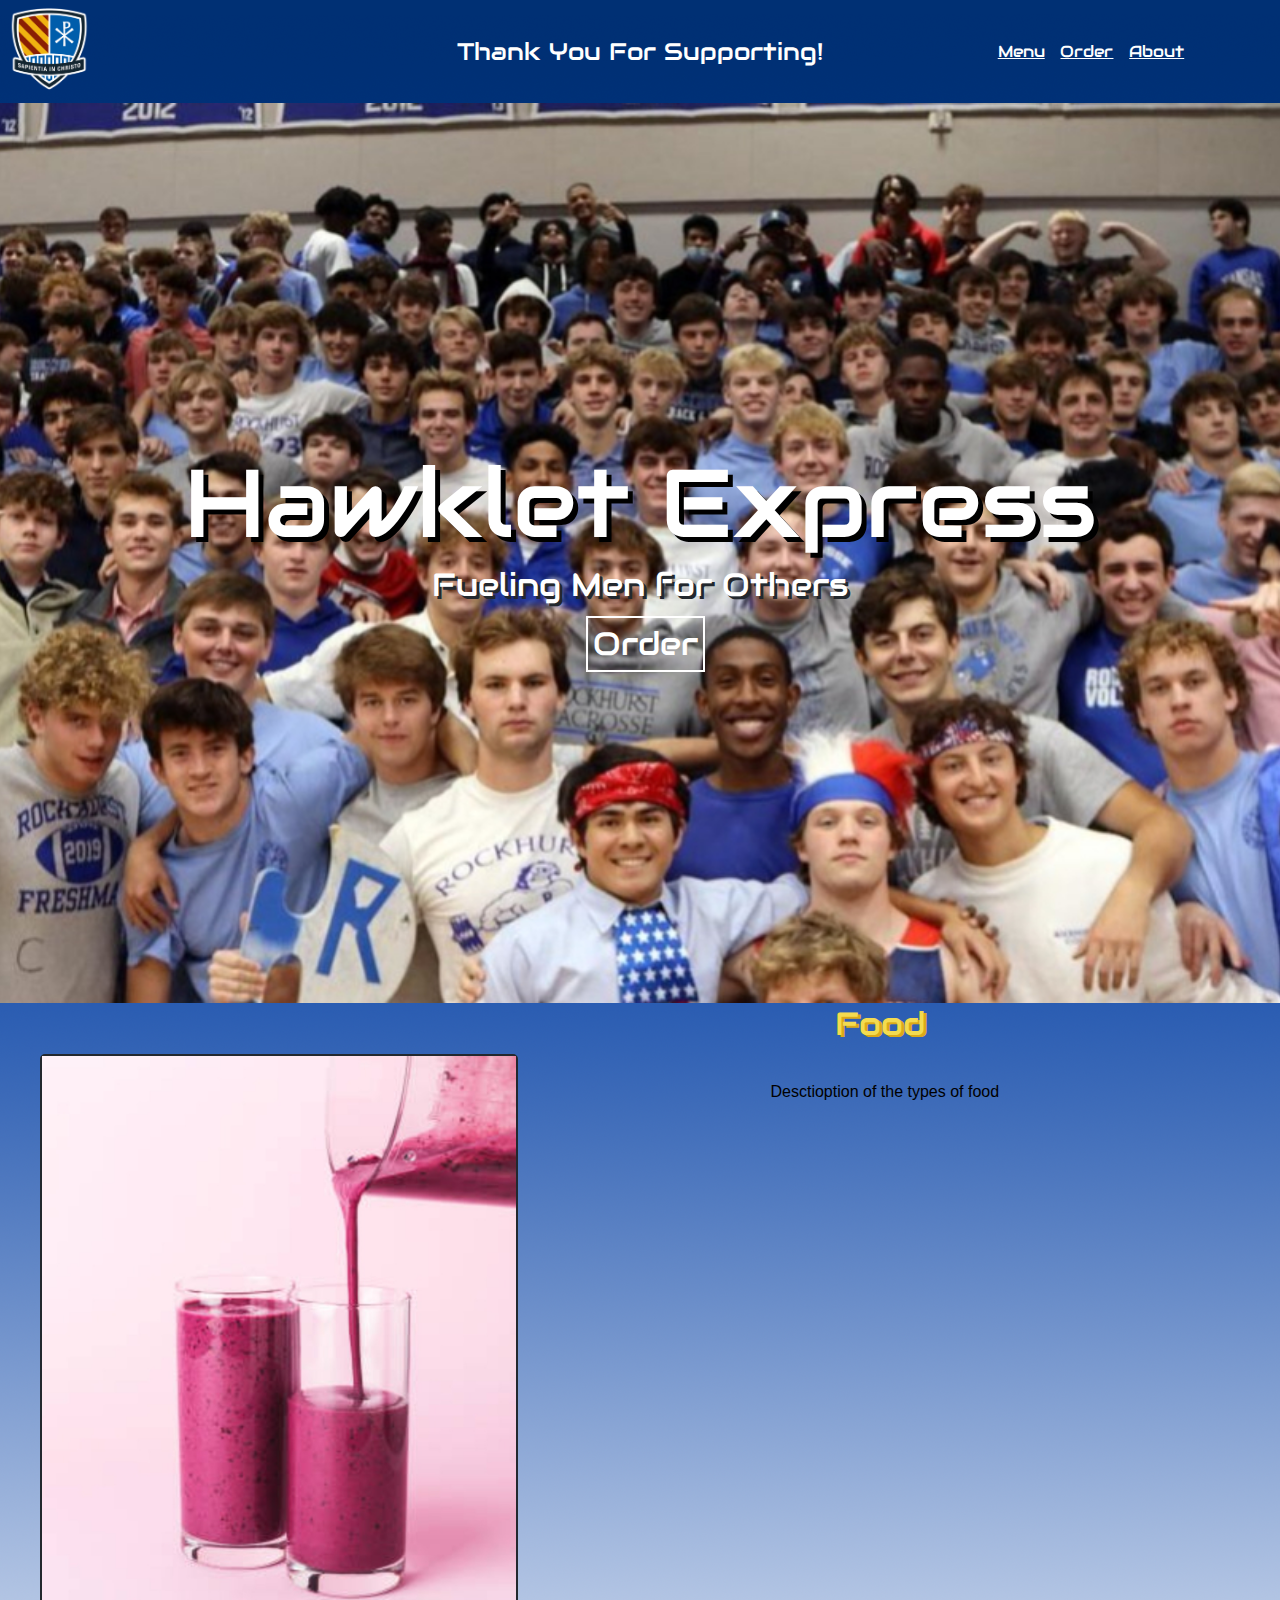
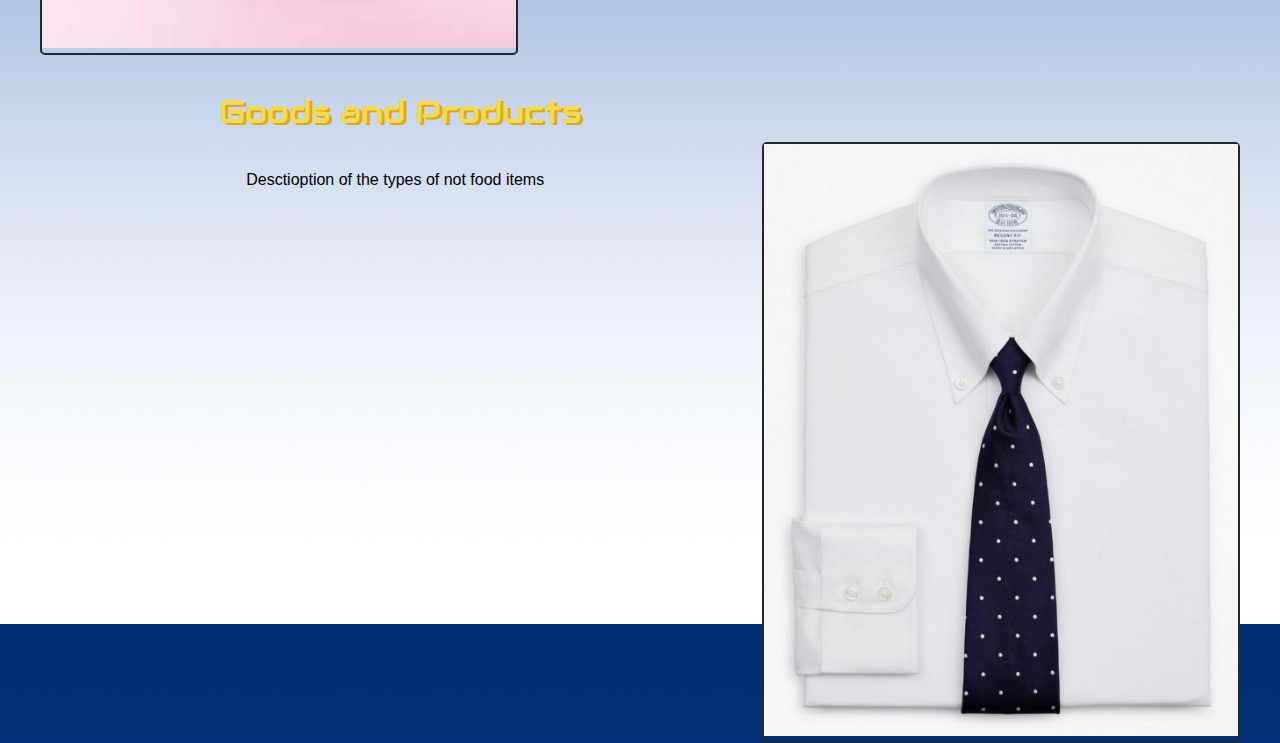
==== index.html @ bd1f8bcd "3rd shove of 2nd Draft" ====
<!DOCTYPE html>
<html>

<head>
  <title>Hawklet Express</title>
  <link rel="preconnect" href="https://fonts.googleapis.com">
<link rel="preconnect" href="https://fonts.gstatic.com" crossorigin>
<link href="https://fonts.googleapis.com/css2?family=Audiowide&display=swap" rel="stylesheet">
  <link href="style.css" rel="stylesheet" type="text/css" />
</head>

<body>
    <div class="header flex">
        <div class = "flex left x1">
            <a href="index.html">
                <img id="crest" src="images/rockCrest.png" alt="">
            </a>
        </div>
        <div class="x3"></div>
        <div class = "x5 flex center middle thanks">Thank You For Supporting!</div>
        <div id="nav" class="flex center middle right x4">
            <div class="flex center"><a href="menu.html">Menu</a> </div>
            <div class="flex center"><a href="order.html">Order</a></div>
            <div class="flex center"><a href="about.html">About</a></div>
        </div>
    </div>


    <div id="k" class = "flex middle center">
        <div>
            <div class="name">
                <div  id="cafeName" class="flex center bottom">Hawklet Express</div>
                <div id="theme" class="flex center top">Fueling Men for Others</div>
            </div>
            <div id="order" class ="flex center middle">
                <a href="order.html">
                    <span>Order</span>
                </a>
            </div>
        </div>
    </div>


    <div class="container">
        <div class="section">
			<div class="flex">
				<div class="x2"></div>
				<div class="title flex center x3"> <span>Food</span></div>
			</div>			
			<div class="flex"  style="margin-top:10px;">
				<div class="exampleImage x2">
					<img src="images/Smoothing-pouring.jpg" alt="">
				</div>
				<div class="articleLeft x3 " id ="article3">
					<div class="info flex center">
						<p>Desctioption of the types of food </p>
					</div>
				</div>
			</div>
		</div>

		
		<div class="section">
			<div class="flex">
				<div class="title flex center x3"> <span>Goods and Products</span></div>
				<div class="x2"></div>
			</div>			
			<div class="flex" style="margin-top:10px;">
				<div class="articleRight x3 " id ="article3">
					
					<div class="info flex center">
						<p>Desctioption of the types of not food items </p>
					</div>
				</div>
				<div class="exampleImage x2">
					<img src="images/white-shirt&tie.jpg" alt="">
				</div>
			</div>
		</div>

    </div>

</body>
</html>
---- style.css ----
html, body {
	height: 100%;
	width: 100%;
	margin:0;
	font-family: 'Audiowide', cursive;
	
	
}

body{background-image: url(images/BackGround.png);}

/*div {
	border: solid black 2px;
	margin: 5px;
	padding: 5px;
}*/


img{width:100%;}

.flex{display: flex;}
.flex.right{justify-content: right;}
.flex.center{justify-content: center;}
.flex.left{justify-content: left;}
.flex.top{align-items: top;}
.flex.middle{align-items: center};
.flex.bottom{align-items: bottom;}

.x1{flex:1;}
.x2{flex:2;}
.x3{flex:3;}
.x4{flex:4;}
.x5{flex:5;}
.x6{flex:6;}
.x7{flex:7;}
.x8{flex:8;}

.header{
	background:transparent;
	
	
}

.cafeLogo{
	border: solid 2px black;
	color: black;
}


#nav div{
	padding-left: 4%;
}

a{
	color: white;
}





.container{
	max-width: 1200px;
	margin:auto;
}

#k{
 	background-image: url(images/2023.jpg);
	 background-position: center;
	 background-repeat: no-repeat;
	 background-size: cover;
	 height:100%;
}

.name{
	color: white;
}

#cafeName{
	font-size: 600%;
	text-shadow: 5px 5px black;
}

#theme{
	font-size: 200%;
	text-shadow: 3px 3px #23282e;
	
}
#order{
	margin-top:2%;
}
#order a{
	text-decoration: none;
}

#order a span{ 
	border:solid white 2px;
	font-size: 200%;
	padding: 5%;
}







.title{
	color: #f3db51;
	font-size: 200%;
	text-shadow: 3px 2px #dbaa18;
	
	/* dark-yellow: #dbaa18
	   light-yellow: #f3db51
	   dark red: #6a282a
	   */
}
.exampleImage{
	border:solid #23282e 2px;
	height:100%;
	border-radius: 5px;
}
.section{
	margin-bottom:3%;
}
.info {
	/*border: solid #23282e 2px; */
	/*height:98%;*/
	/*background-color:#bbbbbb;*/
	/*border-radius:5px;*/
	font-family:sans-serif;
	
}

p{
	margin:4%;
}

.articleRight{
	margin-right:1%;
}
.articleLeft{
	margin-left:1%;
}

.margin-Bottom{
	margin-bottom: 3%;
}

.thanks{
	color:white;
	font-size:150%;
}



/*about.html*/

.textBox{
	color:#bbbbbb;
	margin-left:15%;
	margin-right:15%;
	padding-top:2%;
}
#aboutTitle{
	
	padding-top: 2%;
}
#aboutTitle span{
	border-bottom:solid black 3px;
}
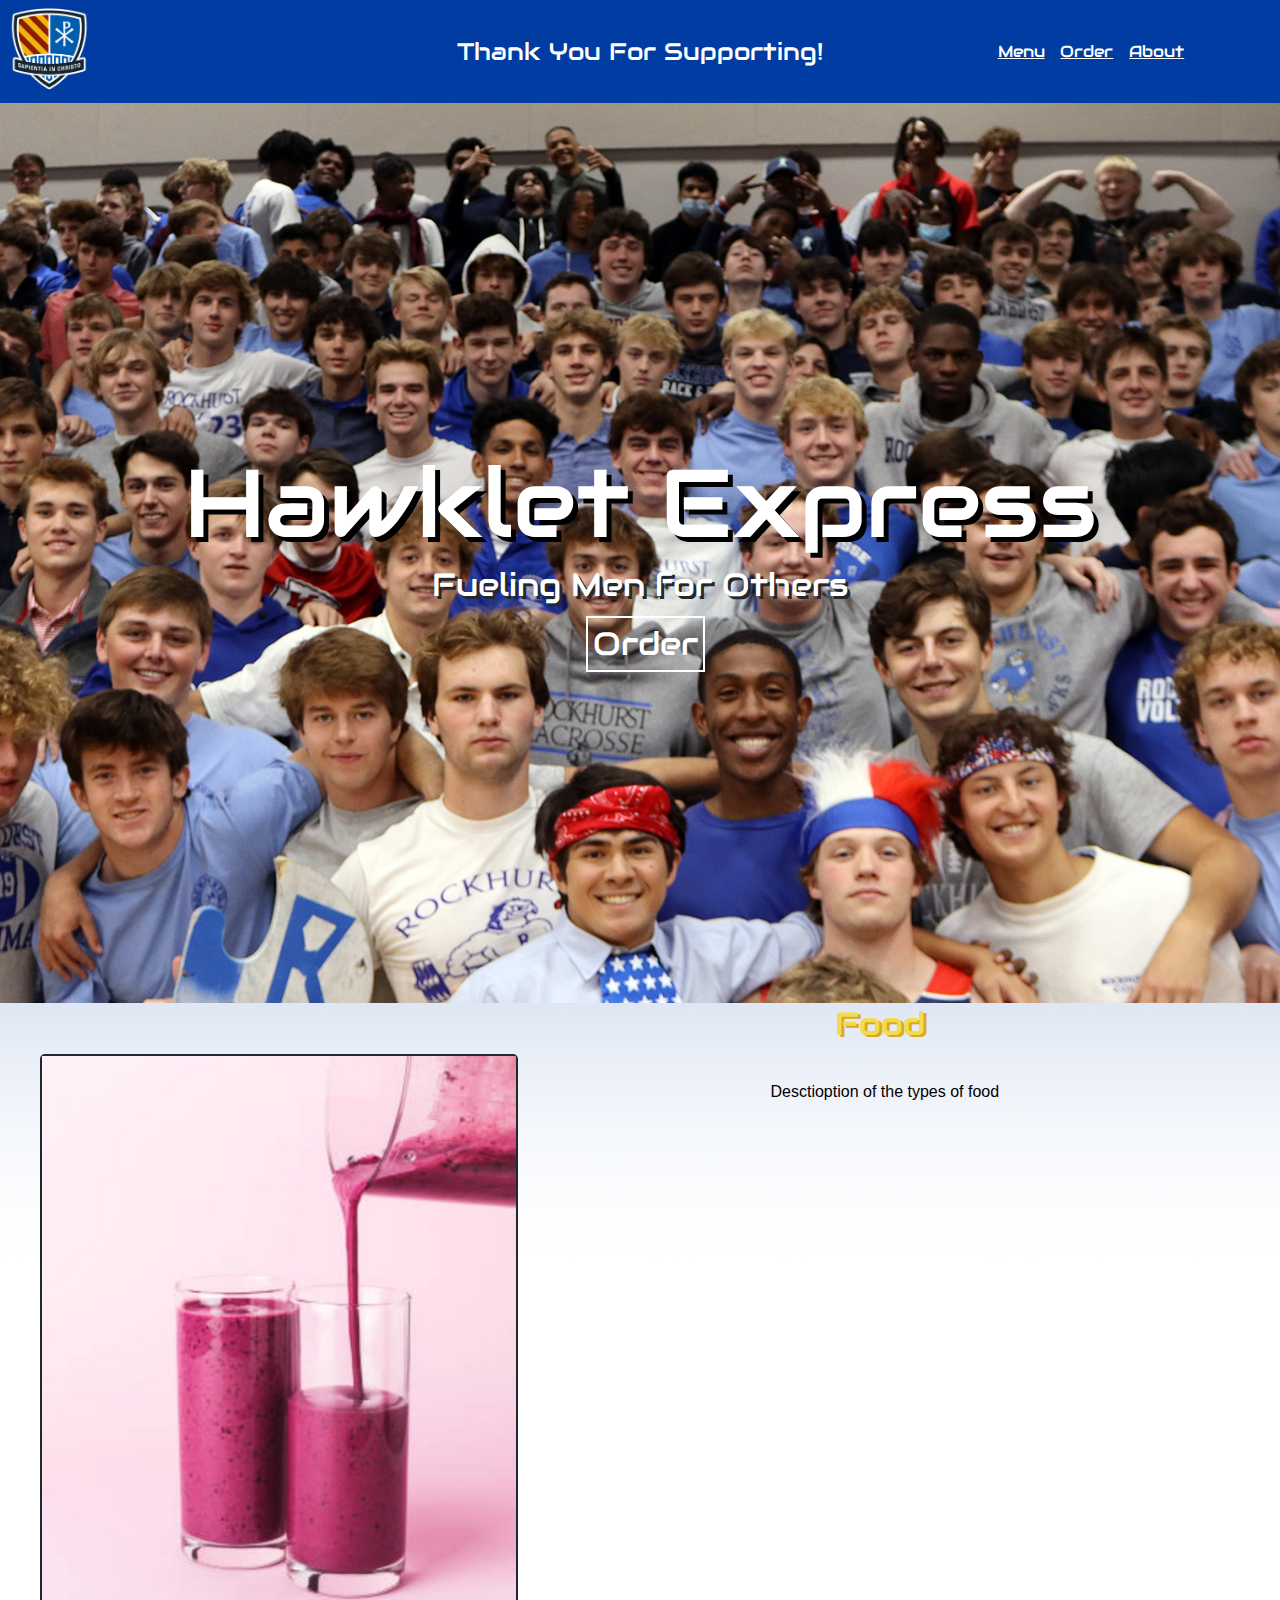
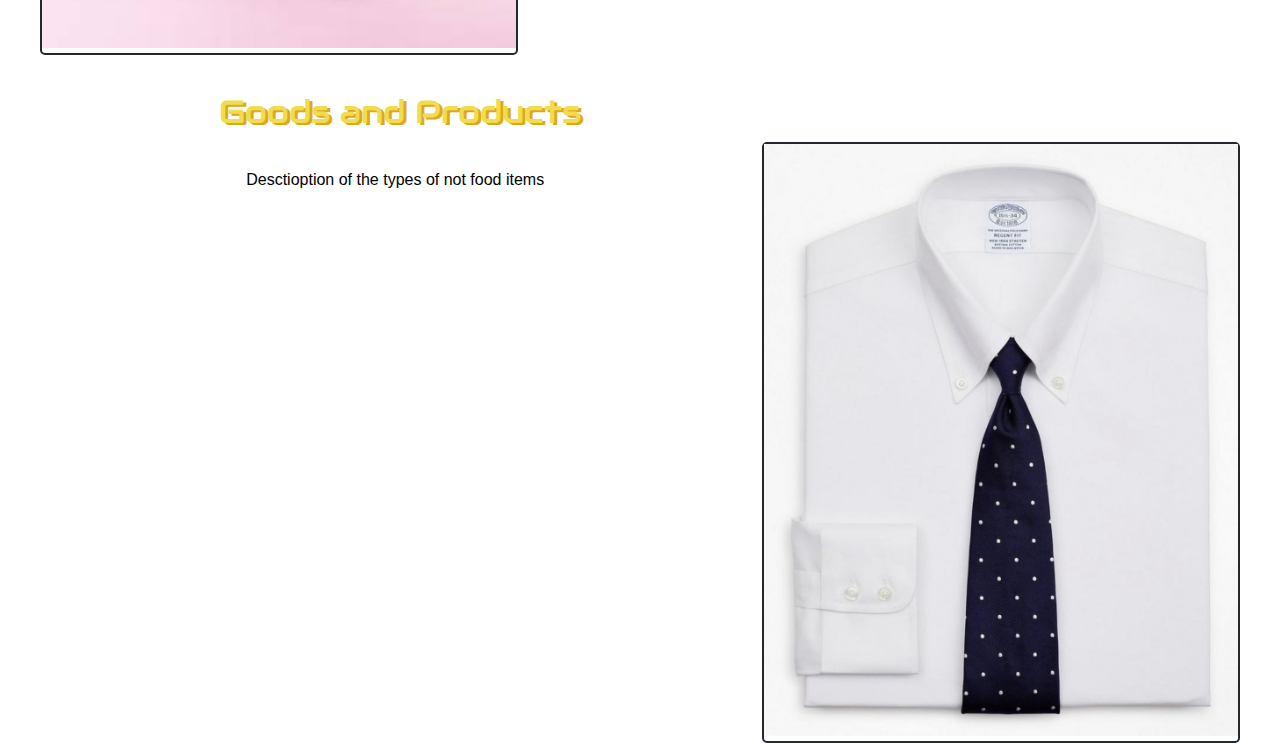
==== commit 8fe6ec1e: "added basic compression capability" ====
--- a/index.html
+++ b/index.html
@@ -16,8 +16,8 @@
                 <img id="crest" src="images/rockCrest.png" alt="">
             </a>
         </div>
-        <div class="x3"></div>
-        <div class = "x5 flex center middle thanks">Thank You For Supporting!</div>
+        <div class="x3 "></div>
+        <div class = "x5 flex center middle thanks break1000">Thank You For Supporting!</div>
         <div id="nav" class="flex center middle right x4">
             <div class="flex center"><a href="menu.html">Menu</a> </div>
             <div class="flex center"><a href="order.html">Order</a></div>
@@ -28,9 +28,9 @@
 
     <div id="k" class = "flex middle center">
         <div>
-            <div class="name">
-                <div  id="cafeName" class="flex center bottom">Hawklet Express</div>
-                <div id="theme" class="flex center top">Fueling Men for Others</div>
+            <div class="name ">
+                <div  id="cafeName" class="flex center bottom cafename1000 ">Hawklet Express</div>
+                <div id="theme" class="flex center top theme1000">Fueling Men for Others</div>
             </div>
             <div id="order" class ="flex center middle">
                 <a href="order.html">
--- a/style.css
+++ b/style.css
@@ -7,7 +7,13 @@
 	
 }
 
-body{background-image: url(images/BackGround.png);}
+body{
+	background-image: url(images/BackGround.png);
+	background-position: center;
+	background-repeat: no-repeat;
+	background-size: cover;
+	height:100%;
+}
 
 /*div {
 	border: solid black 2px;
@@ -66,10 +72,10 @@
 
 #k{
  	background-image: url(images/2023.jpg);
-	 background-position: center;
-	 background-repeat: no-repeat;
-	 background-size: cover;
-	 height:100%;
+	background-position: center;
+	background-repeat: no-repeat;
+	background-size: cover;
+	height:100%;
 }
 
 .name{
@@ -169,3 +175,35 @@
 #aboutTitle span{
 	border-bottom:solid black 3px;
 }
+
+
+
+
+
+@media screen and (max-width: 1000px){
+	/*Index.html */
+	.break1000{
+		display:none;
+	}
+	/*cafename1000 and theme1000 does not work*/
+	.cafename1000{
+		font-size:50%;
+	}
+	.theme1000{
+		font-size:50%;
+	}
+
+
+	/*Order.html*/
+	.container .section div{
+		flex-direction: column;
+		align-items: center;
+		justify-content: center;
+	}
+	.foodItem1000{
+		flex-direction: column;
+	}
+
+	
+
+}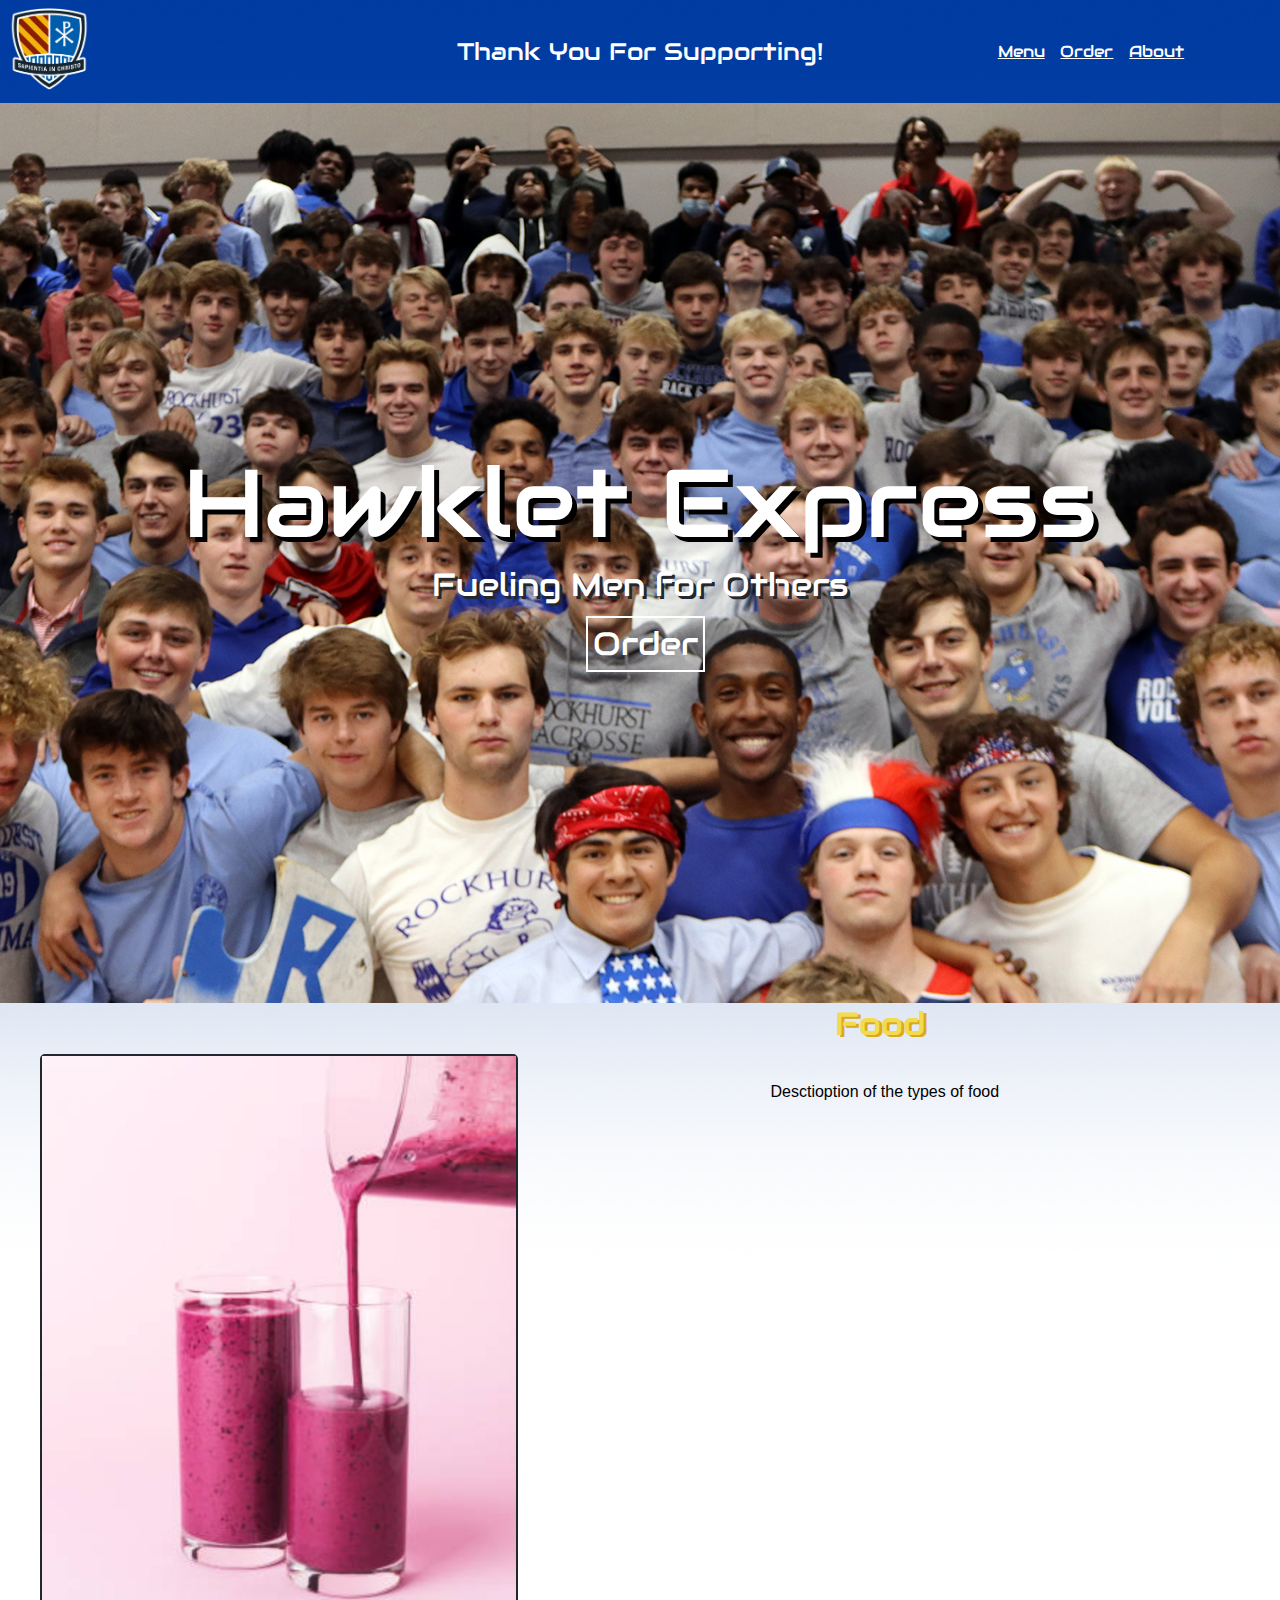
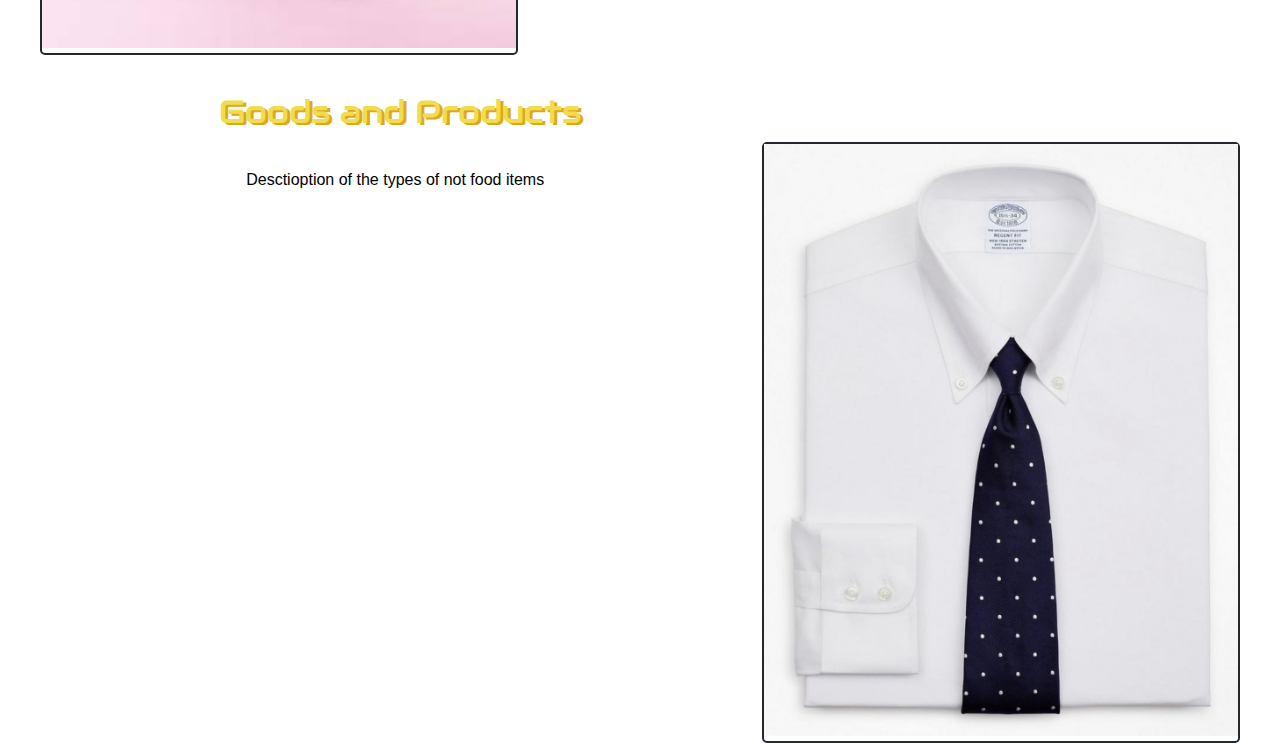
==== commit fd15f705: "small bug" ====
--- a/index.html
+++ b/index.html
@@ -29,7 +29,7 @@
     <div id="k" class = "flex middle center">
         <div>
             <div class="name ">
-                <div  id="cafeName" class="flex center bottom cafename1000 ">Hawklet Express</div>
+                <div  id="cafeName" class="flex center bottom cafename1000 "><span>Hawklet&nbsp;</span><span>Express</span></div>
                 <div id="theme" class="flex center top theme1000">Fueling Men for Others</div>
             </div>
             <div id="order" class ="flex center middle">
--- a/style.css
+++ b/style.css
@@ -3,8 +3,6 @@
 	width: 100%;
 	margin:0;
 	font-family: 'Audiowide', cursive;
-	
-	
 }
 
 body{
@@ -186,11 +184,11 @@
 		display:none;
 	}
 	/*cafename1000 and theme1000 does not work*/
-	.cafename1000{
-		font-size:50%;
-	}
-	.theme1000{
-		font-size:50%;
+	#cafeName{
+		font-size: 200%;
+	}
+	#theme{
+		font-size: 50%;
 	}
 
 
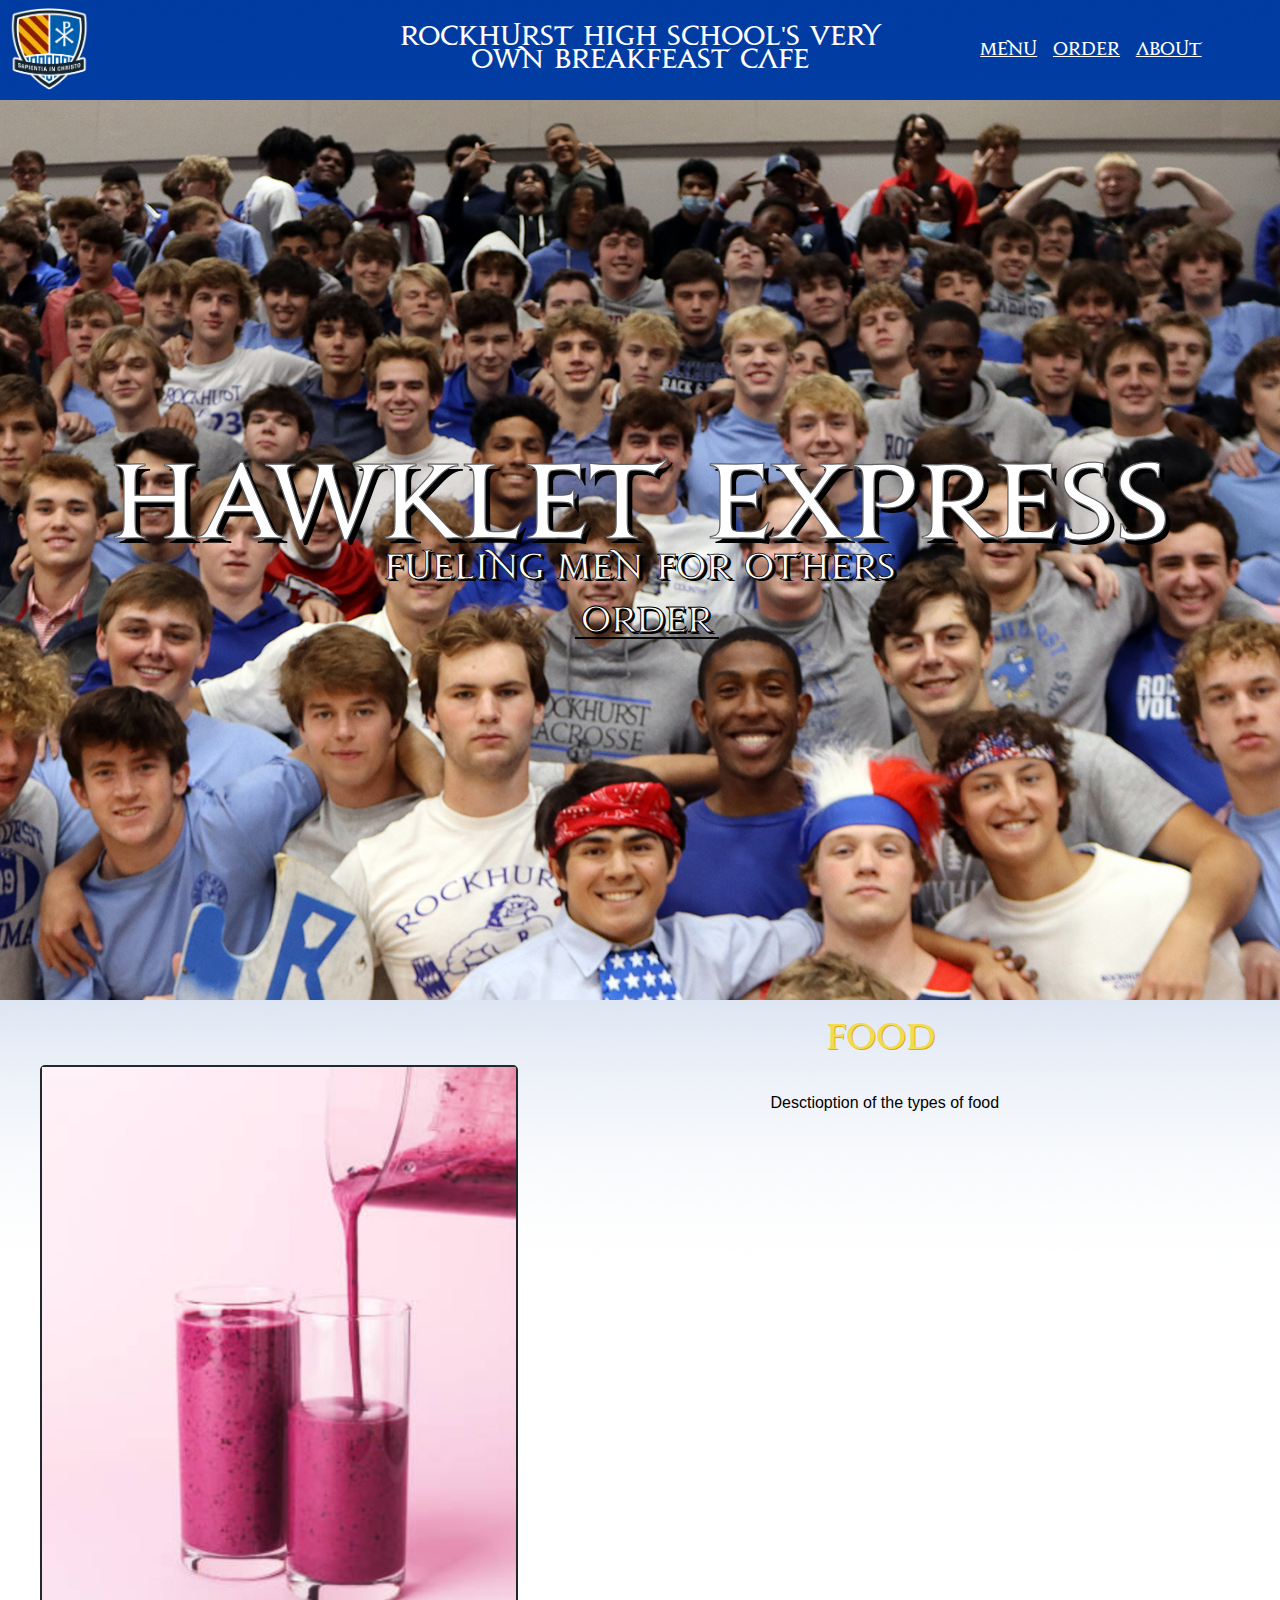
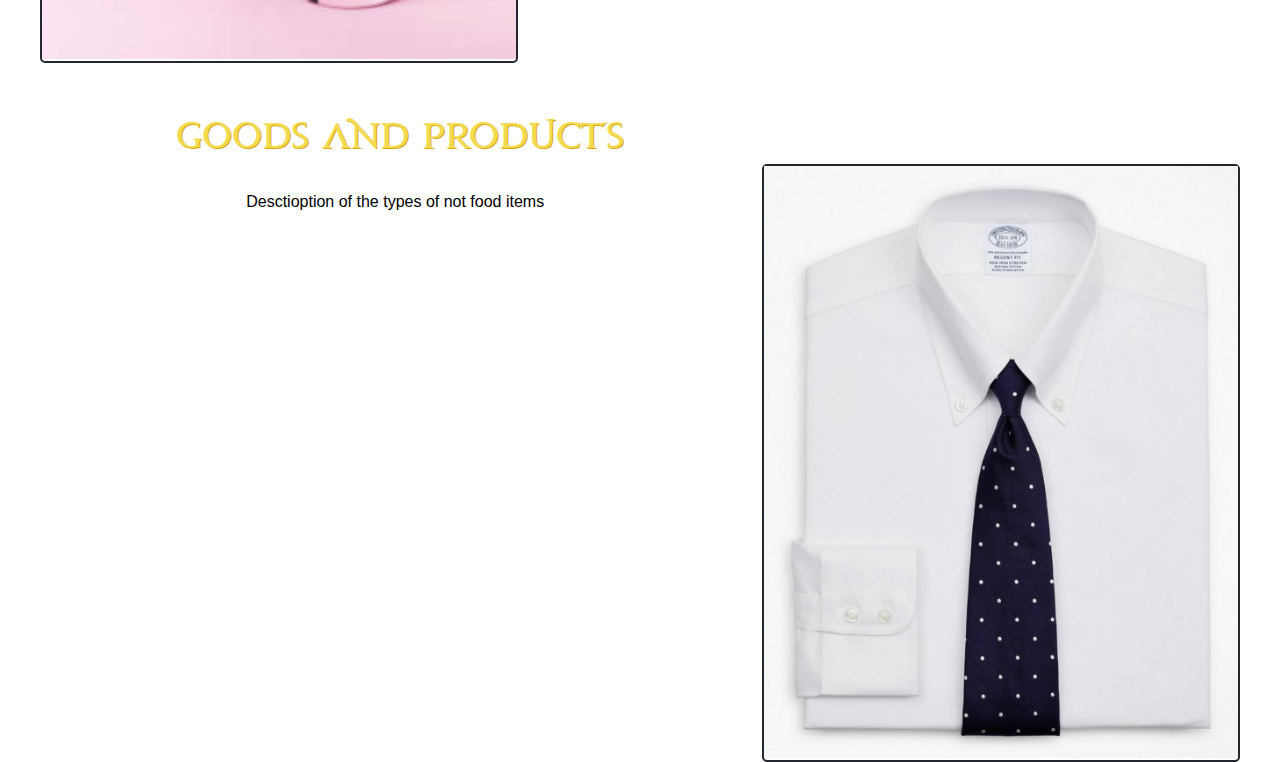
==== commit e858684f: "improving breakpoints" ====
--- a/index.html
+++ b/index.html
@@ -17,7 +17,7 @@
             </a>
         </div>
         <div class="x3 "></div>
-        <div class = "x5 flex center middle thanks break1000">Thank You For Supporting!</div>
+        <div class = "x5 flex center middle thanks break1000">Rockhurst High School's very own Breαkfeαst Cafe</div>
         <div id="nav" class="flex center middle right x4">
             <div class="flex center"><a href="menu.html">Menu</a> </div>
             <div class="flex center"><a href="order.html">Order</a></div>
@@ -29,7 +29,7 @@
     <div id="k" class = "flex middle center">
         <div>
             <div class="name ">
-                <div  id="cafeName" class="flex center bottom cafename1000 "><span>Hawklet&nbsp;</span><span>Express</span></div>
+                <div  id="cafeName" class="flex center bottom cafename1000 "><span>Hα<span id="speciala">w</span>klet&nbsp;</span><span>Express</span></div>
                 <div id="theme" class="flex center top theme1000">Fueling Men for Others</div>
             </div>
             <div id="order" class ="flex center middle">
@@ -43,7 +43,7 @@
 
     <div class="container">
         <div class="section">
-			<div class="flex">
+			<div  class="flex">
 				<div class="x2"></div>
 				<div class="title flex center x3"> <span>Food</span></div>
 			</div>			
--- a/style.css
+++ b/style.css
@@ -2,9 +2,18 @@
 	height: 100%;
 	width: 100%;
 	margin:0;
-	font-family: 'Audiowide', cursive;
-}
-
+	font-family: JupiterBold;
+}
+@font-face {
+	font-family: Jupiter;
+	src: url("Jupiter\ Pro.otf") format("opentype");
+}
+
+@font-face {
+	font-family: JupiterBold;
+	font-weight: bold;
+	src: url("Jupiter\ Pro\ Bold.otf") format("opentype");
+}
 body{
 	background-image: url(images/BackGround.png);
 	background-position: center;
@@ -78,16 +87,19 @@
 
 .name{
 	color: white;
+	
 }
 
 #cafeName{
 	font-size: 600%;
 	text-shadow: 5px 5px black;
+	-webkit-text-stroke: 1.25px #616265;
 }
 
 #theme{
 	font-size: 200%;
-	text-shadow: 3px 3px #23282e;
+	text-shadow: 3px 2px black;
+	-webkit-text-stroke: .75px black;
 	
 }
 #order{
@@ -95,13 +107,18 @@
 }
 #order a{
 	text-decoration: none;
+	-webkit-text-stroke: 1px black;
+	text-shadow: 2px 2px black;
 }
 
 #order a span{ 
-	border:solid white 2px;
+	border-bottom:solid black 2px;
+	color:white;
 	font-size: 200%;
 	padding: 5%;
-}
+	padding-bottom:0px;
+}
+
 
 
 
@@ -110,9 +127,10 @@
 
 
 .title{
+	margin-top: 2%;
 	color: #f3db51;
 	font-size: 200%;
-	text-shadow: 3px 2px #dbaa18;
+	text-shadow: 1px 1px #dbaa18;
 	
 	/* dark-yellow: #dbaa18
 	   light-yellow: #f3db51
@@ -139,6 +157,9 @@
 p{
 	margin:4%;
 }
+#article3{
+	text-align: center;
+}
 
 .articleRight{
 	margin-right:1%;
@@ -152,11 +173,14 @@
 }
 
 .thanks{
+	text-align: center;
 	color:white;
 	font-size:150%;
 }
 
-
+#speciala{
+	margin-left: -2%;;
+}
 
 /*about.html*/
 
@@ -185,19 +209,51 @@
 	}
 	/*cafename1000 and theme1000 does not work*/
 	#cafeName{
-		font-size: 200%;
+		font-size: 300%;
+		font-family: 'Jupiter';
+		text-shadow: 3px 3px black;
+		-webkit-text-stroke: 1px black;
 	}
 	#theme{
-		font-size: 50%;
-	}
-
-
-	/*Order.html*/
-	.container .section div{
-		flex-direction: column;
+		font-size: 100%;
+		text-shadow: 1px 1px black;
+		-webkit-text-stroke: .5px black;
+	}
+
+	.exampleImage{
+		width:50%;
+		
+	}
+	
+	
+	#article3{
+		text-align: center;
 		align-items: center;
 		justify-content: center;
-	}
+		font-size: 140%;
+	}
+	#k{
+		background-image: url(images/double\ resize.png);
+		background-position: center;
+		background-repeat: no-repeat;
+		background-size: cover;
+		height:100;
+	}
+	/*#cafeName{
+	font-size: 600%;
+	
+	-webkit-text-stroke: 1.25px #616265;
+	}
+
+	#theme{
+		font-size: 200%;
+		text-shadow: 3px 2px black;
+		-webkit-text-stroke: .75px black;
+		
+	}*/
+
+
+	/*Order.html*/
 	.foodItem1000{
 		flex-direction: column;
 	}
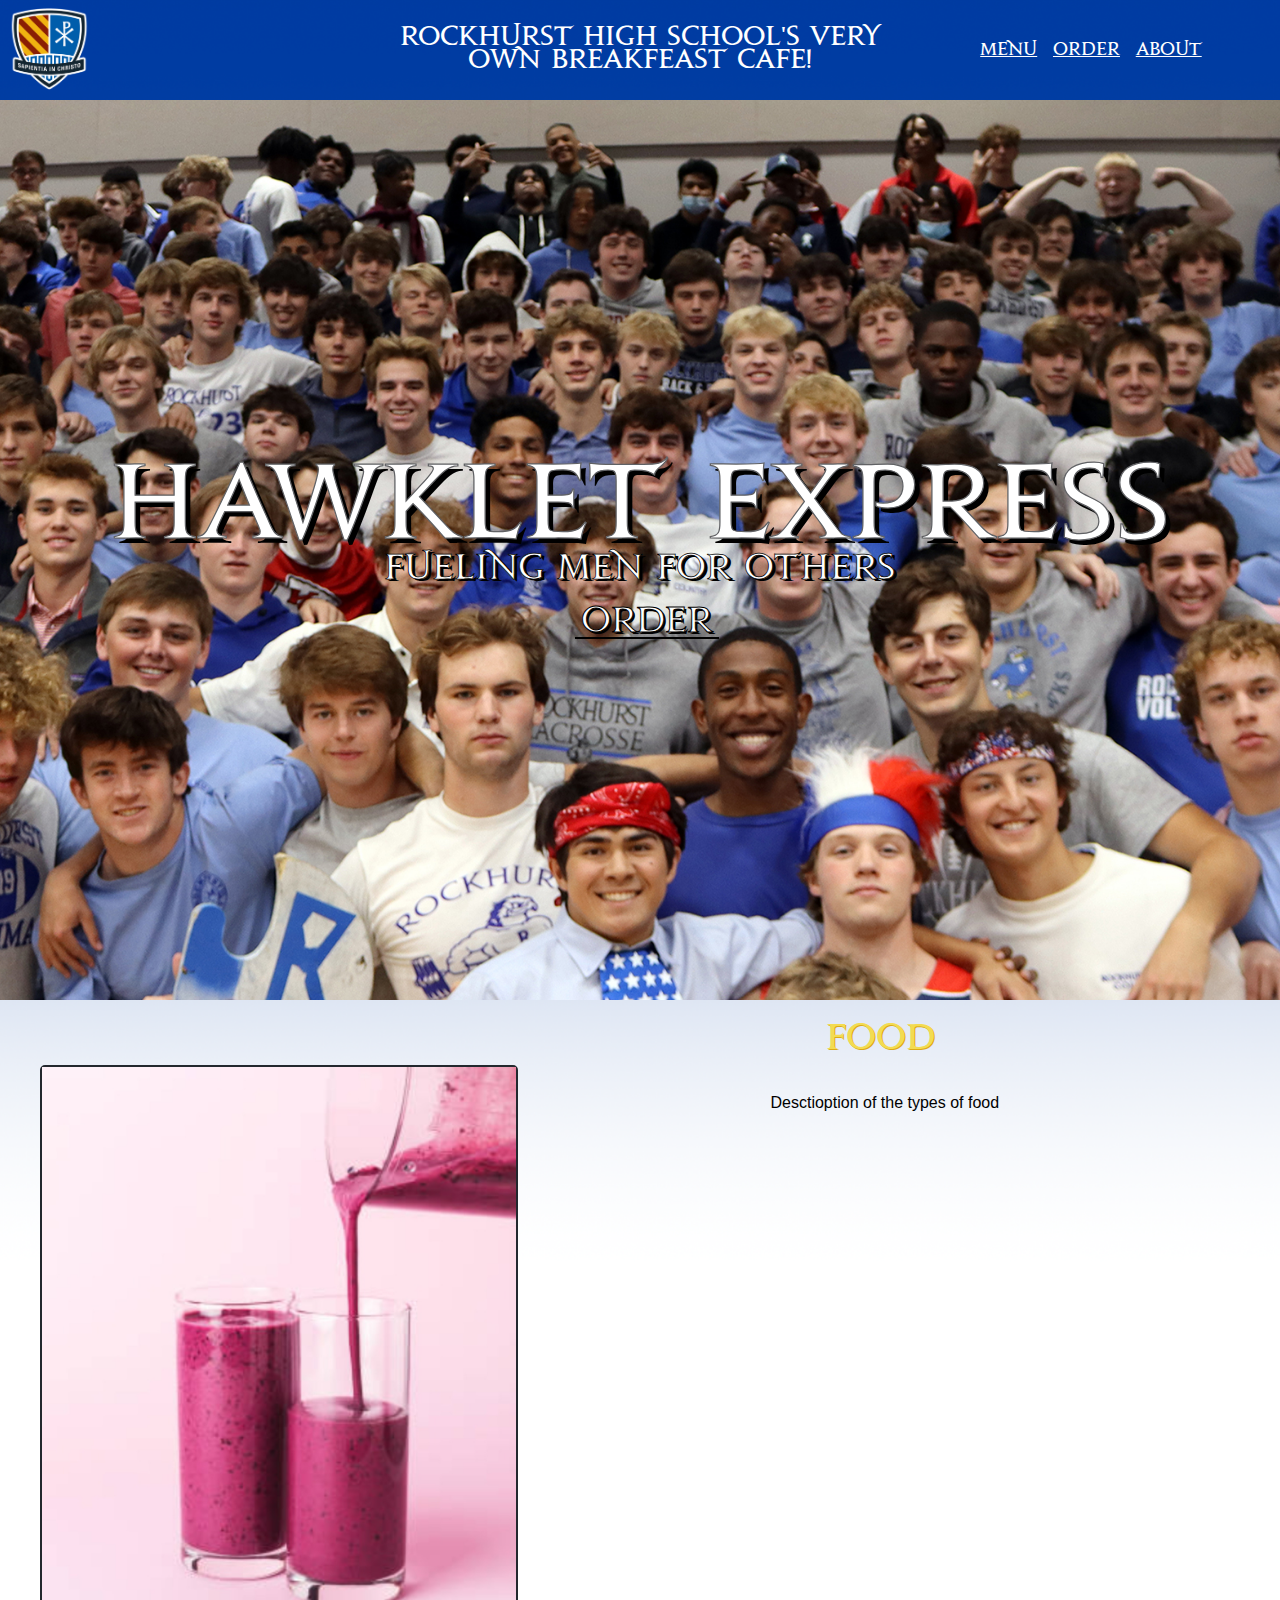
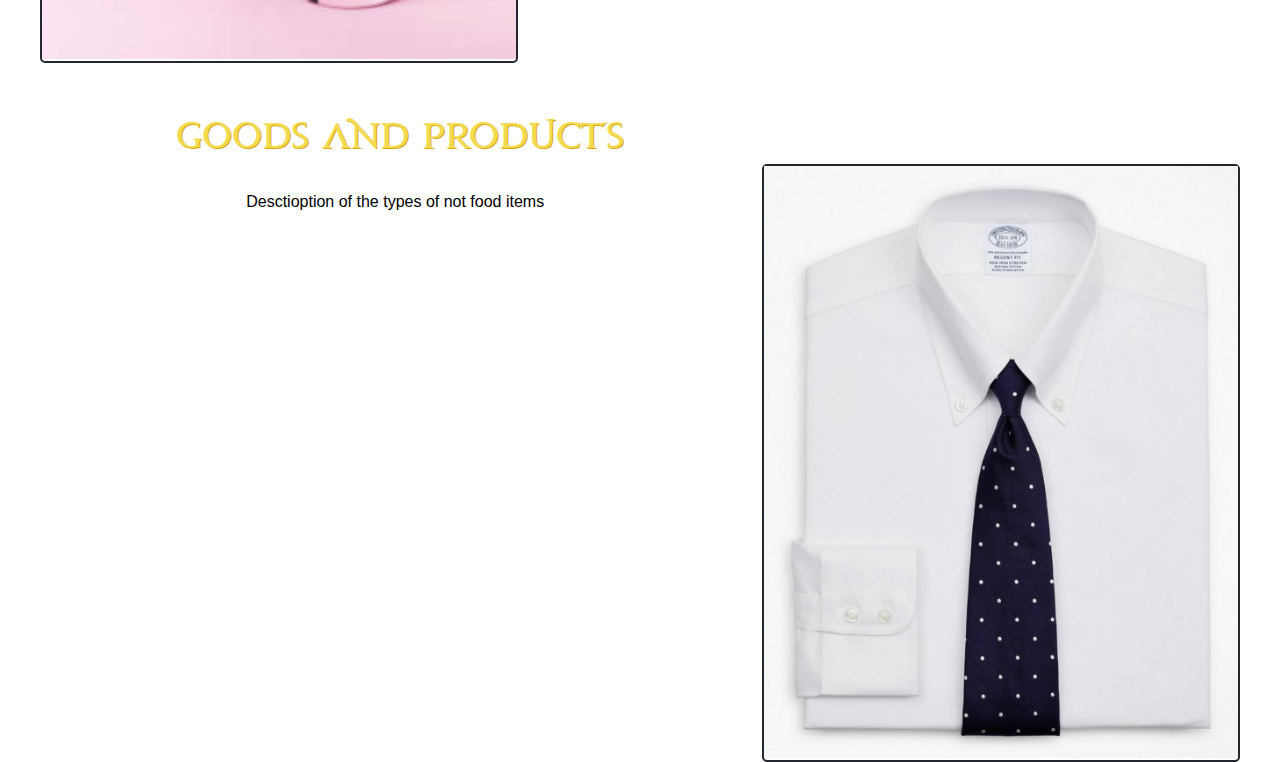
==== commit 5a24a554: "Getting work done" ====
--- a/index.html
+++ b/index.html
@@ -17,11 +17,11 @@
             </a>
         </div>
         <div class="x3 "></div>
-        <div class = "x5 flex center middle thanks break1000">Rockhurst High School's very own Breαkfeαst Cafe</div>
+        <div class = "x5 flex center middle thanks break1000">Rockhurst High School's very own Breαkfeαst Cαfe!</div>
         <div id="nav" class="flex center middle right x4">
             <div class="flex center"><a href="menu.html">Menu</a> </div>
             <div class="flex center"><a href="order.html">Order</a></div>
-            <div class="flex center"><a href="about.html">About</a></div>
+            <div class="flex center"><a href="about.html">αbout</a></div>
         </div>
     </div>
 
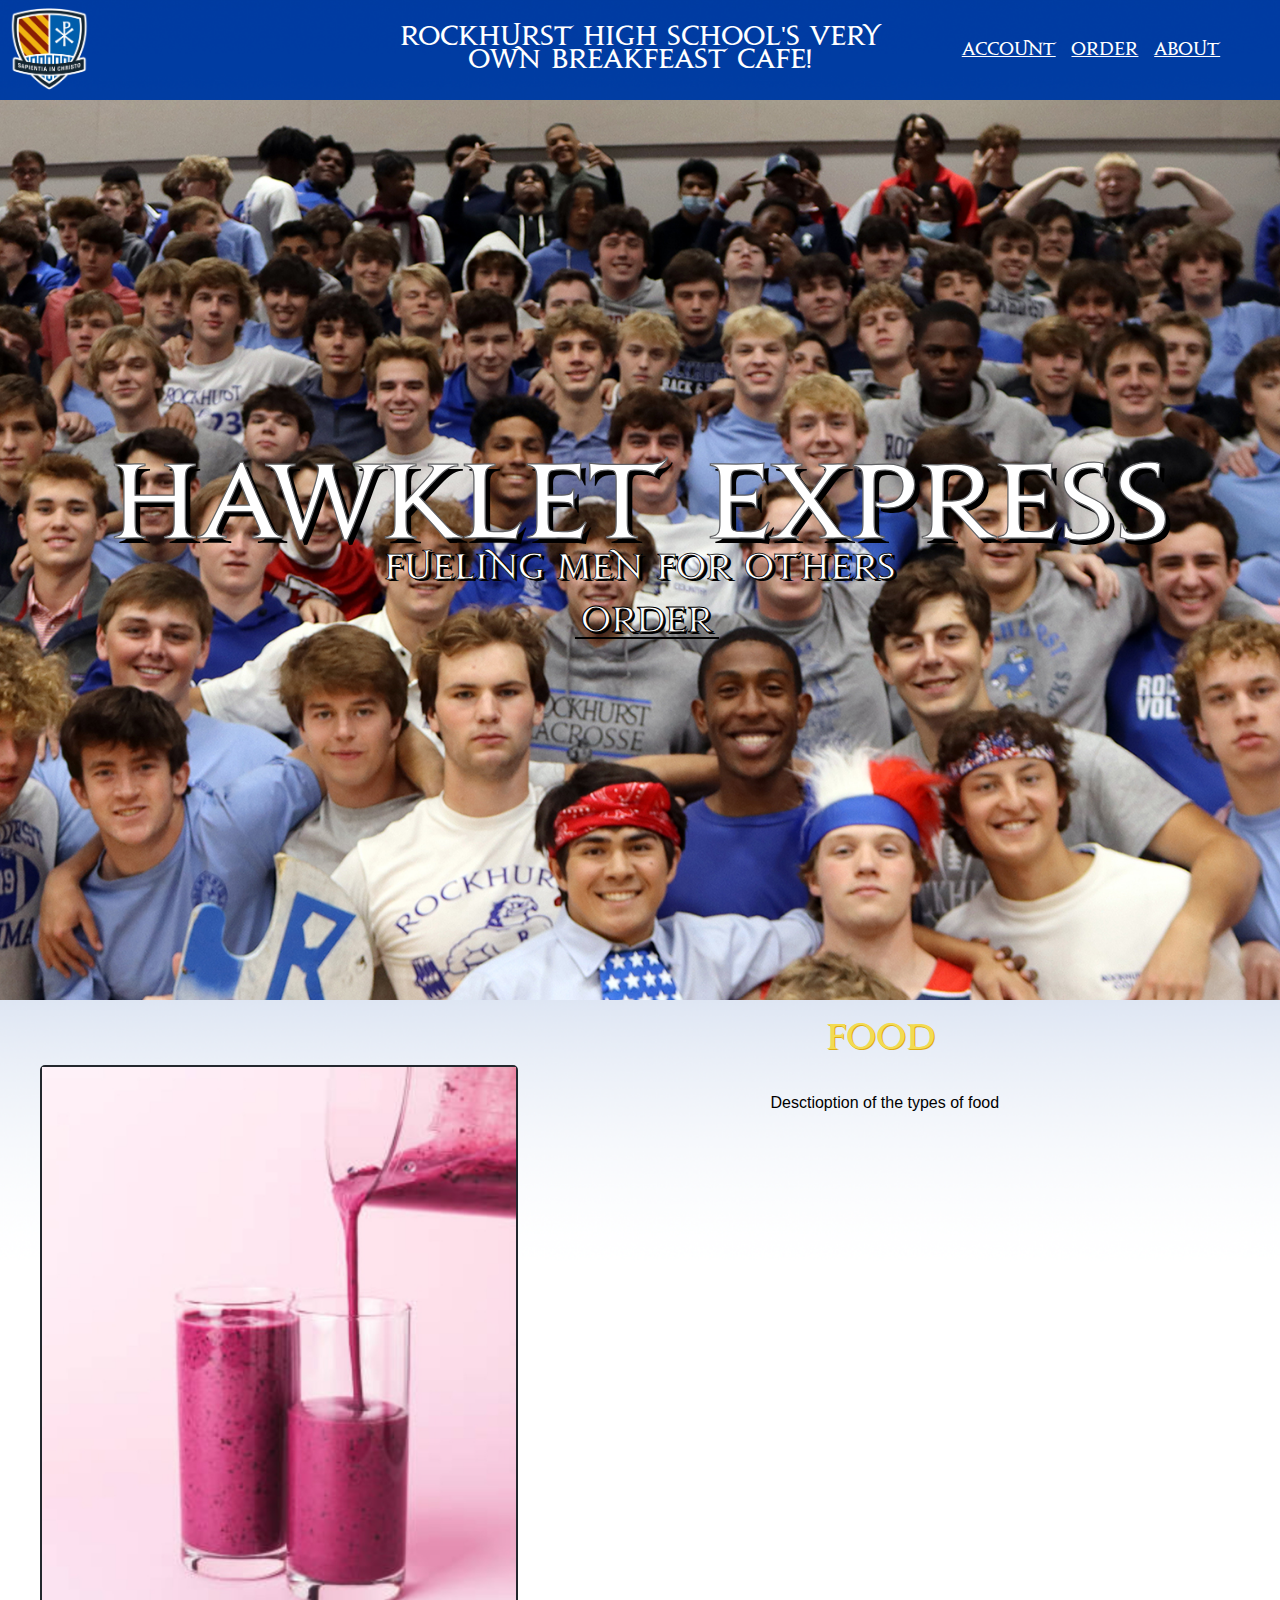
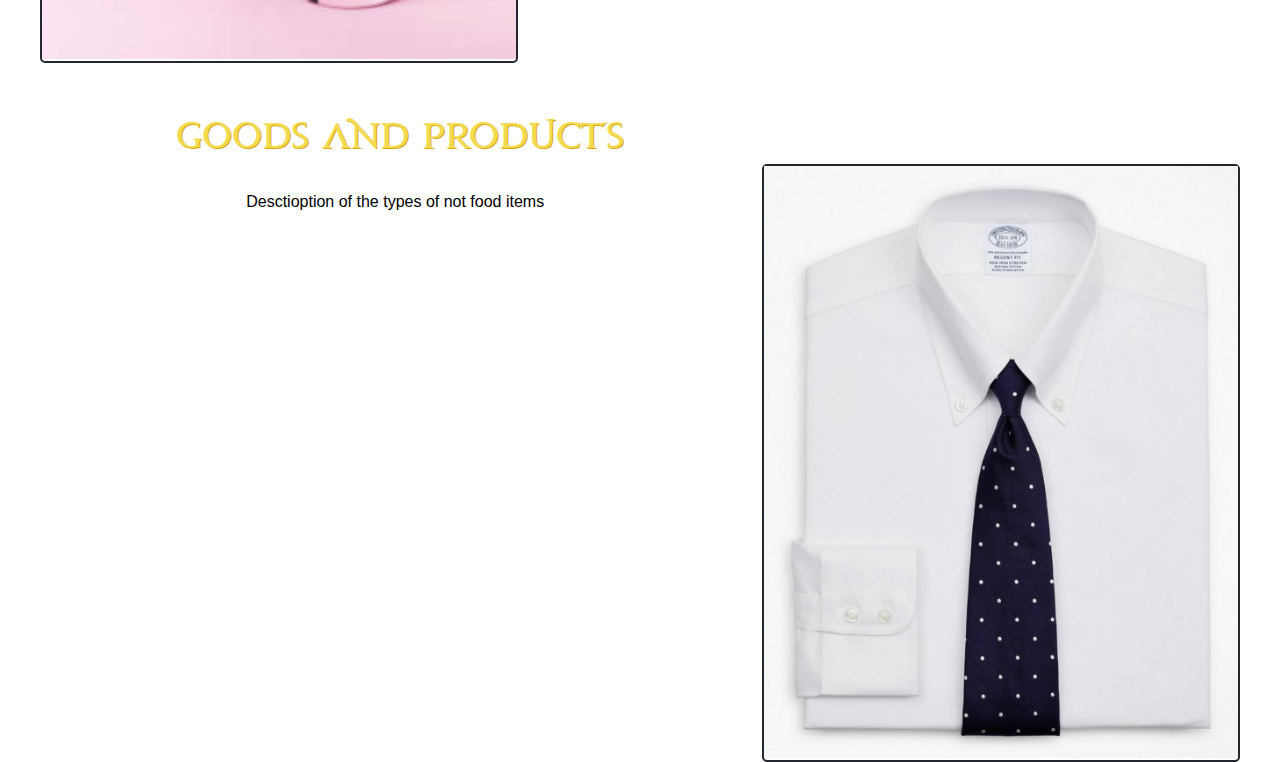
==== commit 7e531ecf: "big javascript updates" ====
--- a/index.html
+++ b/index.html
@@ -19,7 +19,7 @@
         <div class="x3 "></div>
         <div class = "x5 flex center middle thanks break1000">Rockhurst High School's very own Breαkfeαst Cαfe!</div>
         <div id="nav" class="flex center middle right x4">
-            <div class="flex center"><a href="menu.html">Menu</a> </div>
+            <div class="flex center"><a href="account.html">αccount</a> </div>
             <div class="flex center"><a href="order.html">Order</a></div>
             <div class="flex center"><a href="about.html">αbout</a></div>
         </div>
--- a/style.css
+++ b/style.css
@@ -182,6 +182,10 @@
 	margin-left: -2%;;
 }
 
+.align{
+	text-align: center;
+}
+
 /*about.html*/
 
 .textBox{
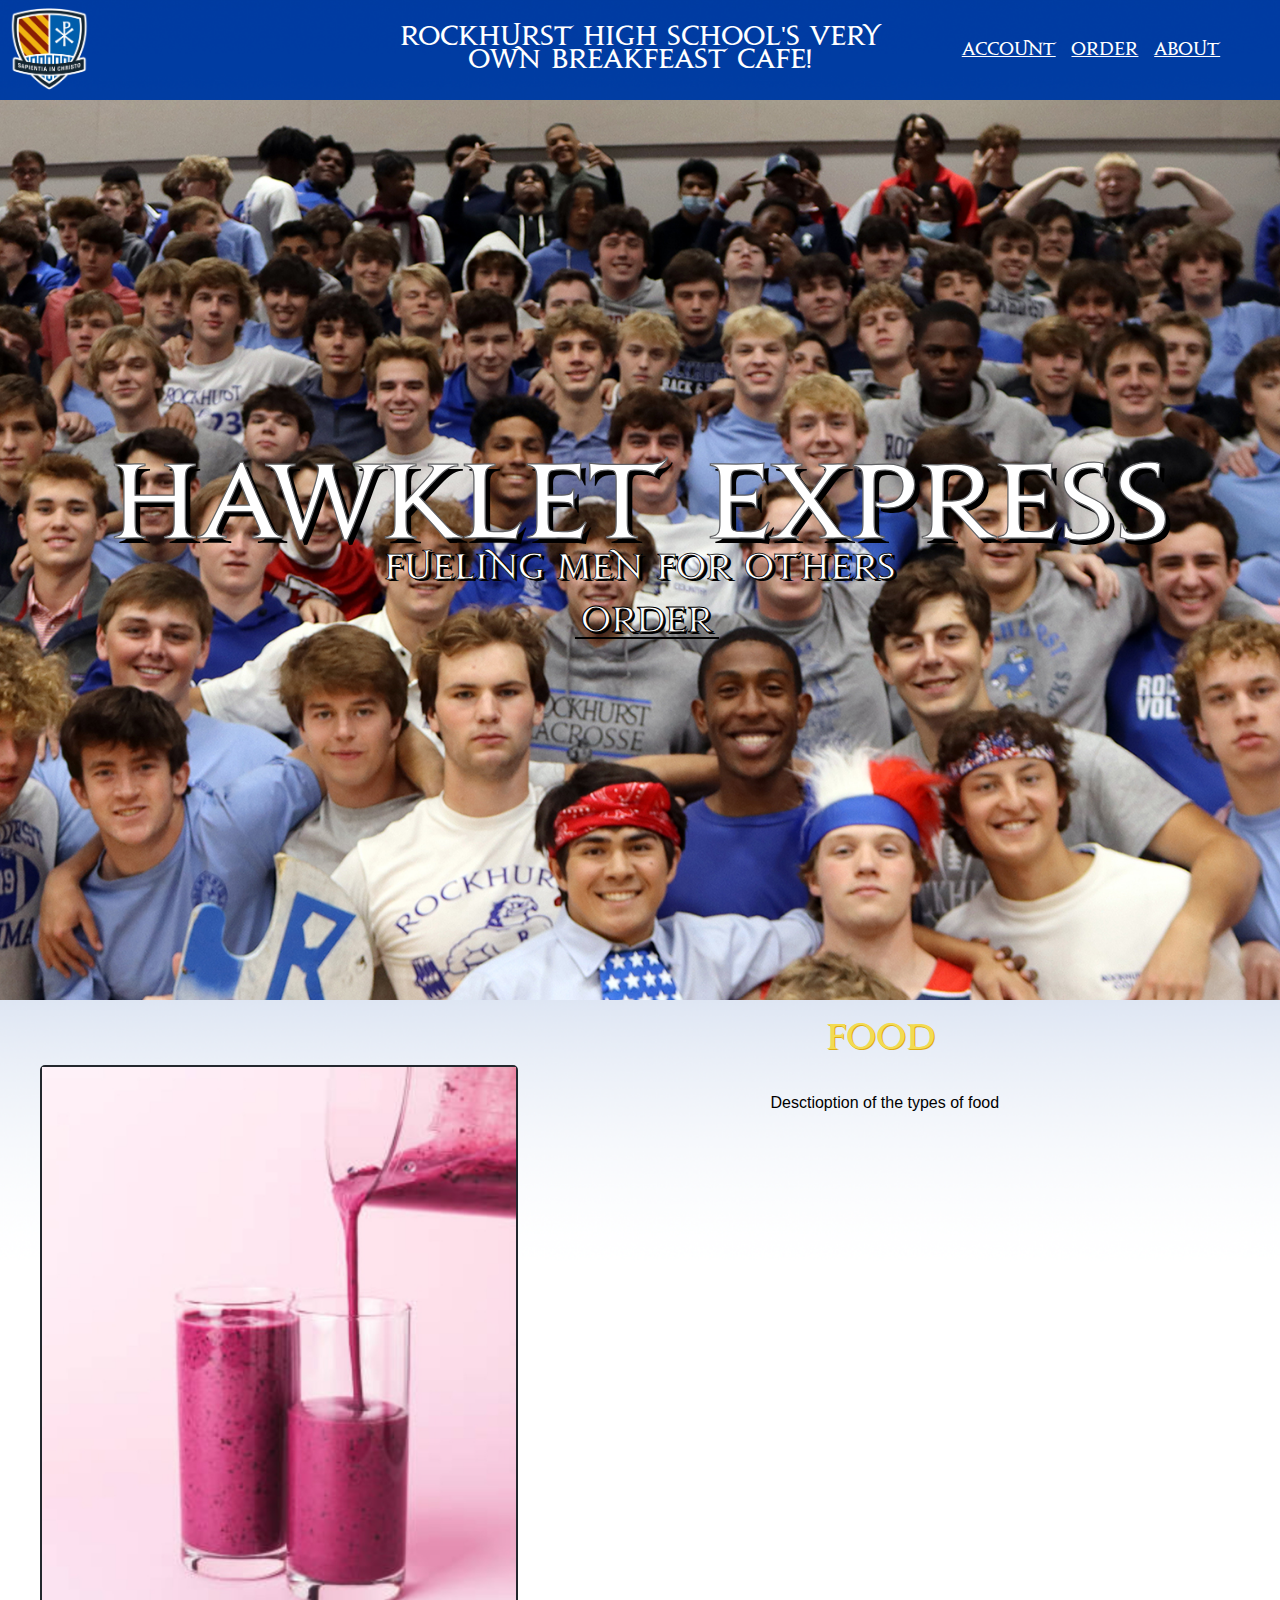
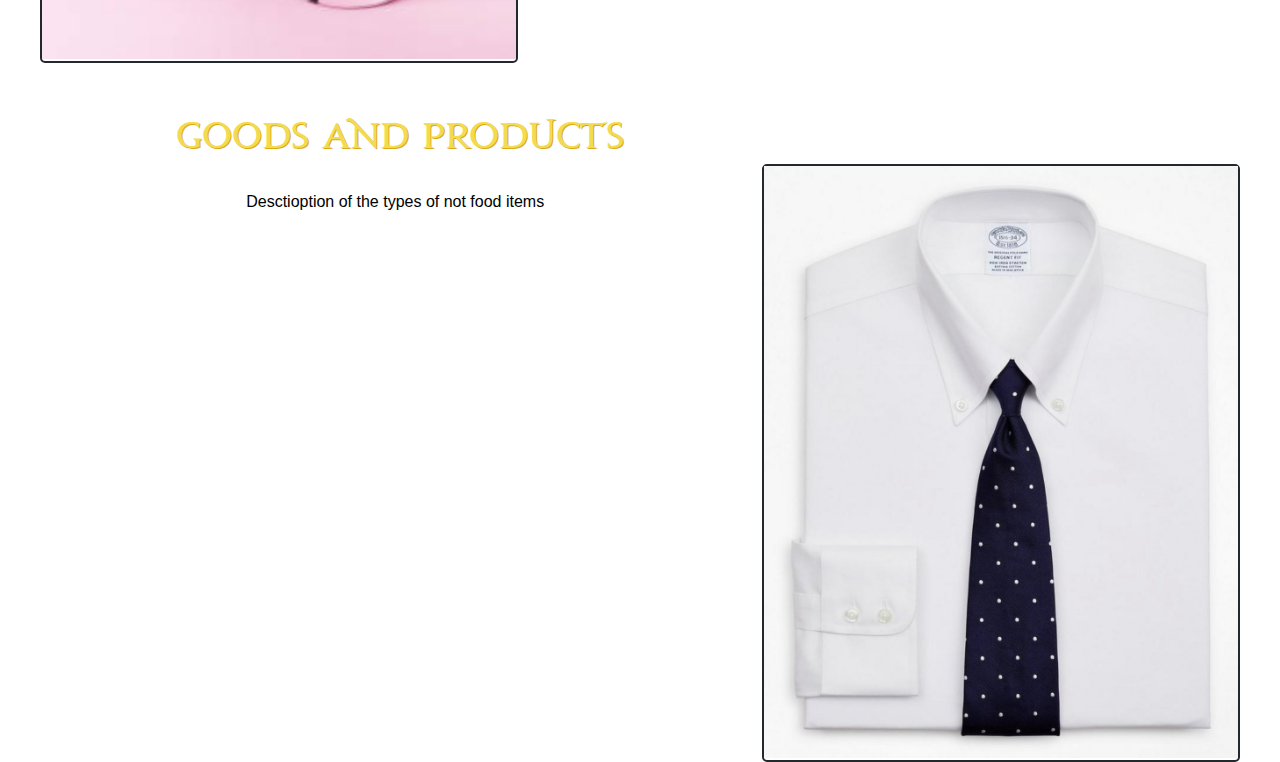
==== commit c552f76e: "font Updates" ====
--- a/index.html
+++ b/index.html
@@ -62,7 +62,7 @@
 		
 		<div class="section">
 			<div class="flex">
-				<div class="title flex center x3"> <span>Goods and Products</span></div>
+				<div class="title flex center x3"> <span>Goods αnd Products</span></div>
 				<div class="x2"></div>
 			</div>			
 			<div class="flex" style="margin-top:10px;">
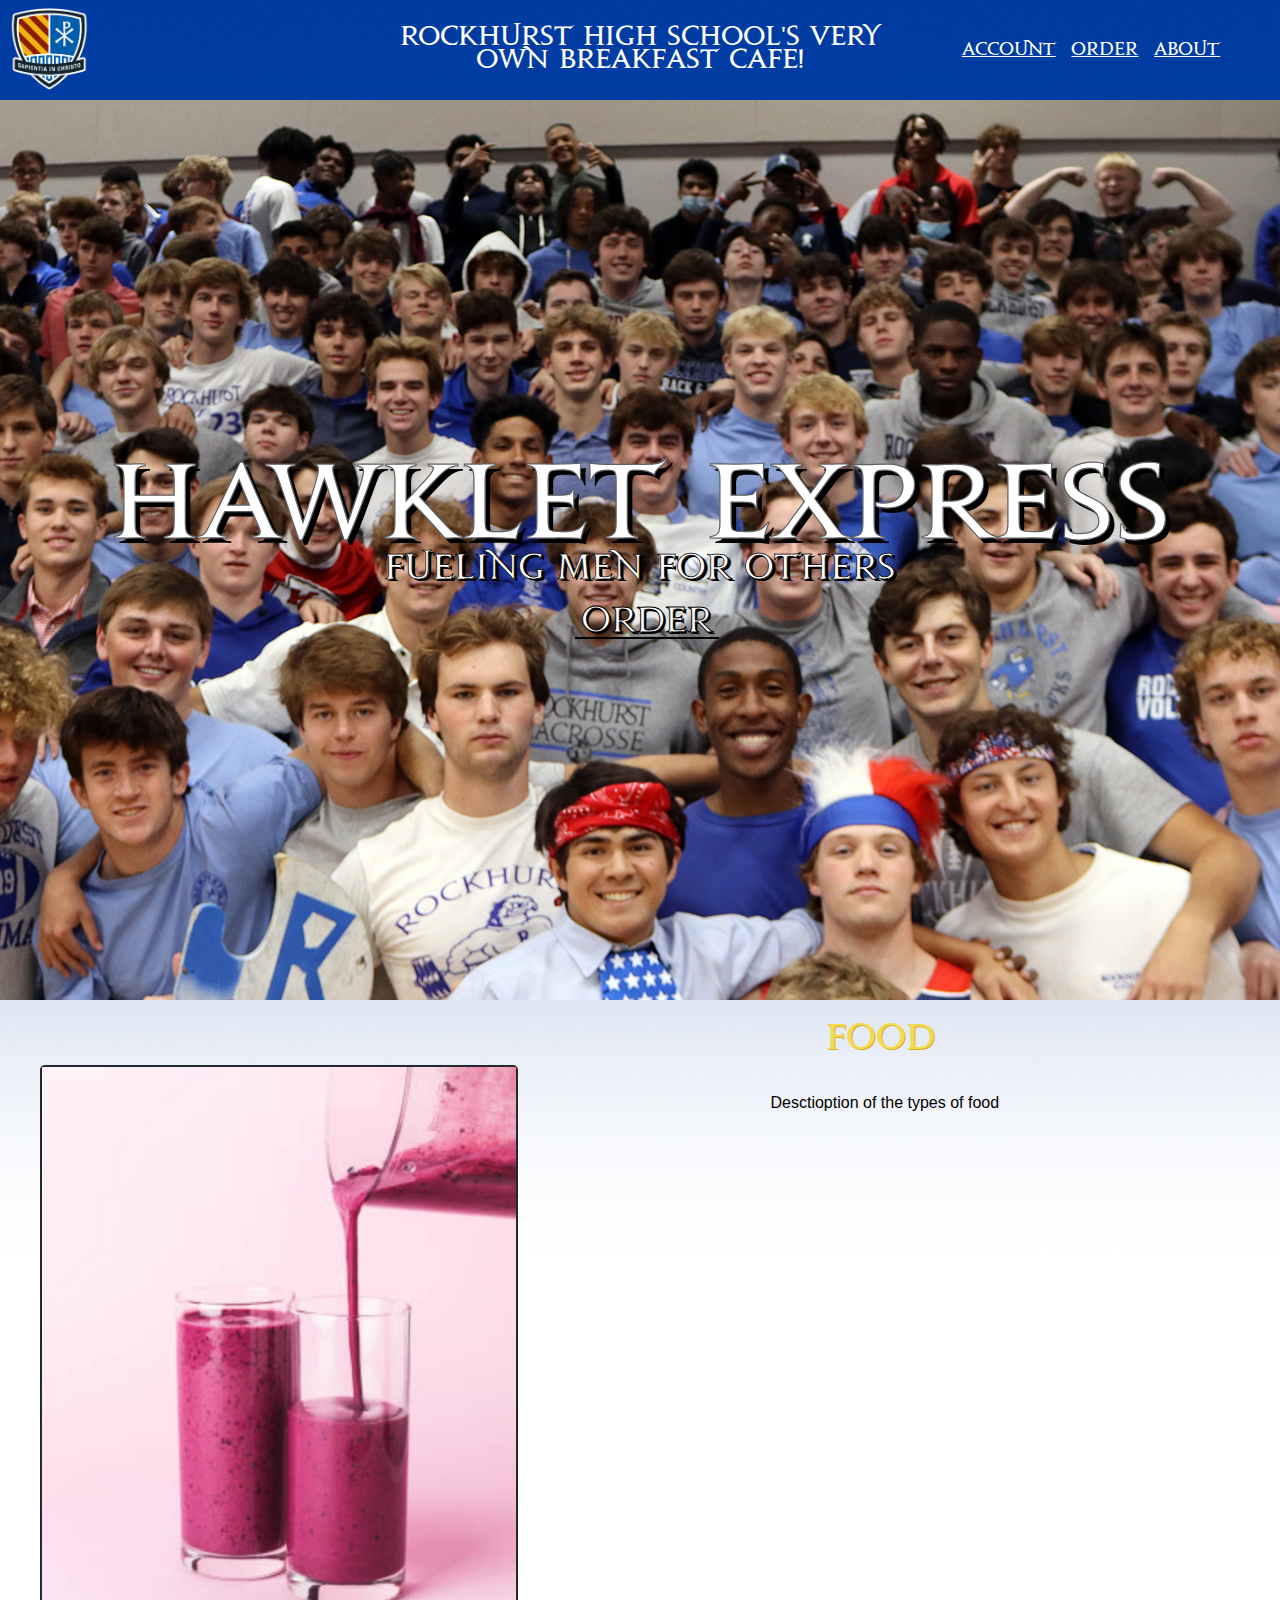
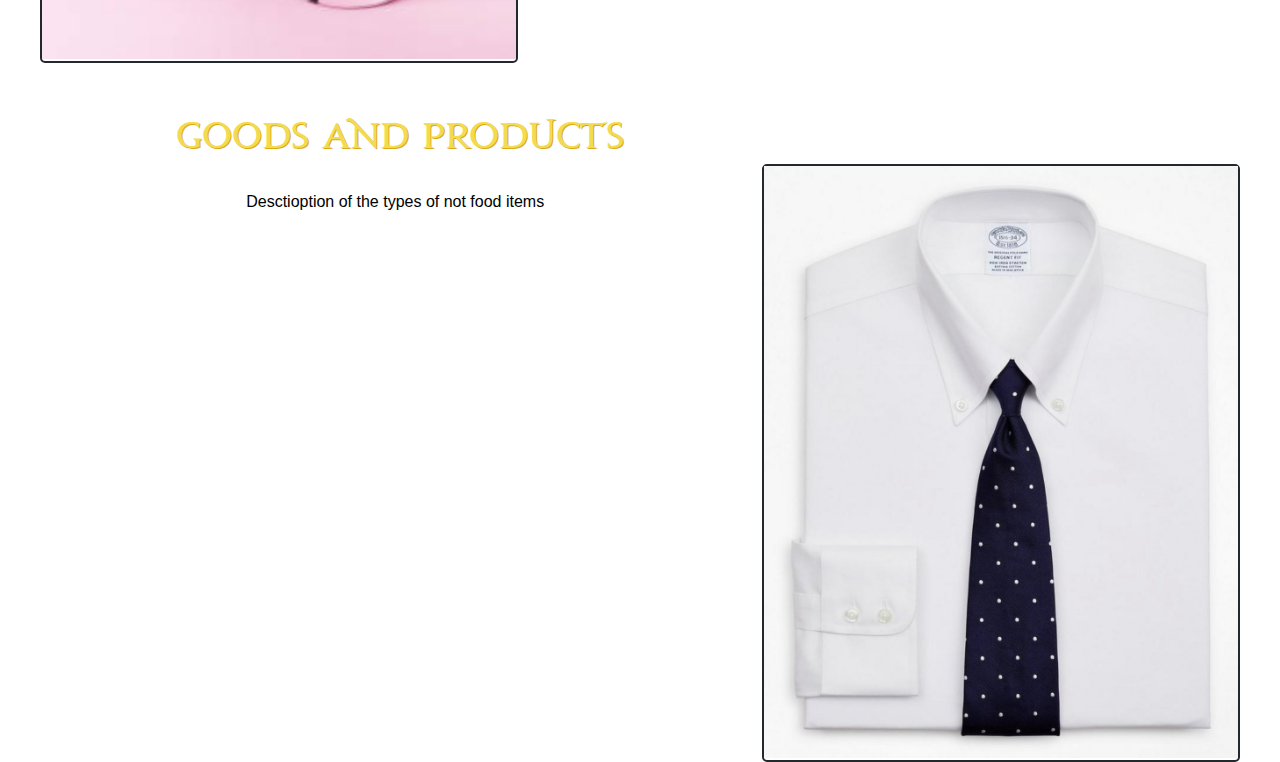
==== commit 7d161c06: "Visual Changes" ====
--- a/index.html
+++ b/index.html
@@ -17,7 +17,7 @@
             </a>
         </div>
         <div class="x3 "></div>
-        <div class = "x5 flex center middle thanks break1000">Rockhurst High School's very own Breαkfeαst Cαfe!</div>
+        <div class = "x5 flex center middle thanks break1000">Rockhurst High School's very own Breαkfαst Cαfe!</div>
         <div id="nav" class="flex center middle right x4">
             <div class="flex center"><a href="account.html">αccount</a> </div>
             <div class="flex center"><a href="order.html">Order</a></div>
--- a/style.css
+++ b/style.css
@@ -35,9 +35,9 @@
 .flex.right{justify-content: right;}
 .flex.center{justify-content: center;}
 .flex.left{justify-content: left;}
-.flex.top{align-items: top;}
+.flex.top{align-items: start;}
 .flex.middle{align-items: center};
-.flex.bottom{align-items: bottom;}
+.flex.bottom{align-items: end;}
 
 .x1{flex:1;}
 .x2{flex:2;}
@@ -195,7 +195,6 @@
 	padding-top:2%;
 }
 #aboutTitle{
-	
 	padding-top: 2%;
 }
 #aboutTitle span{
